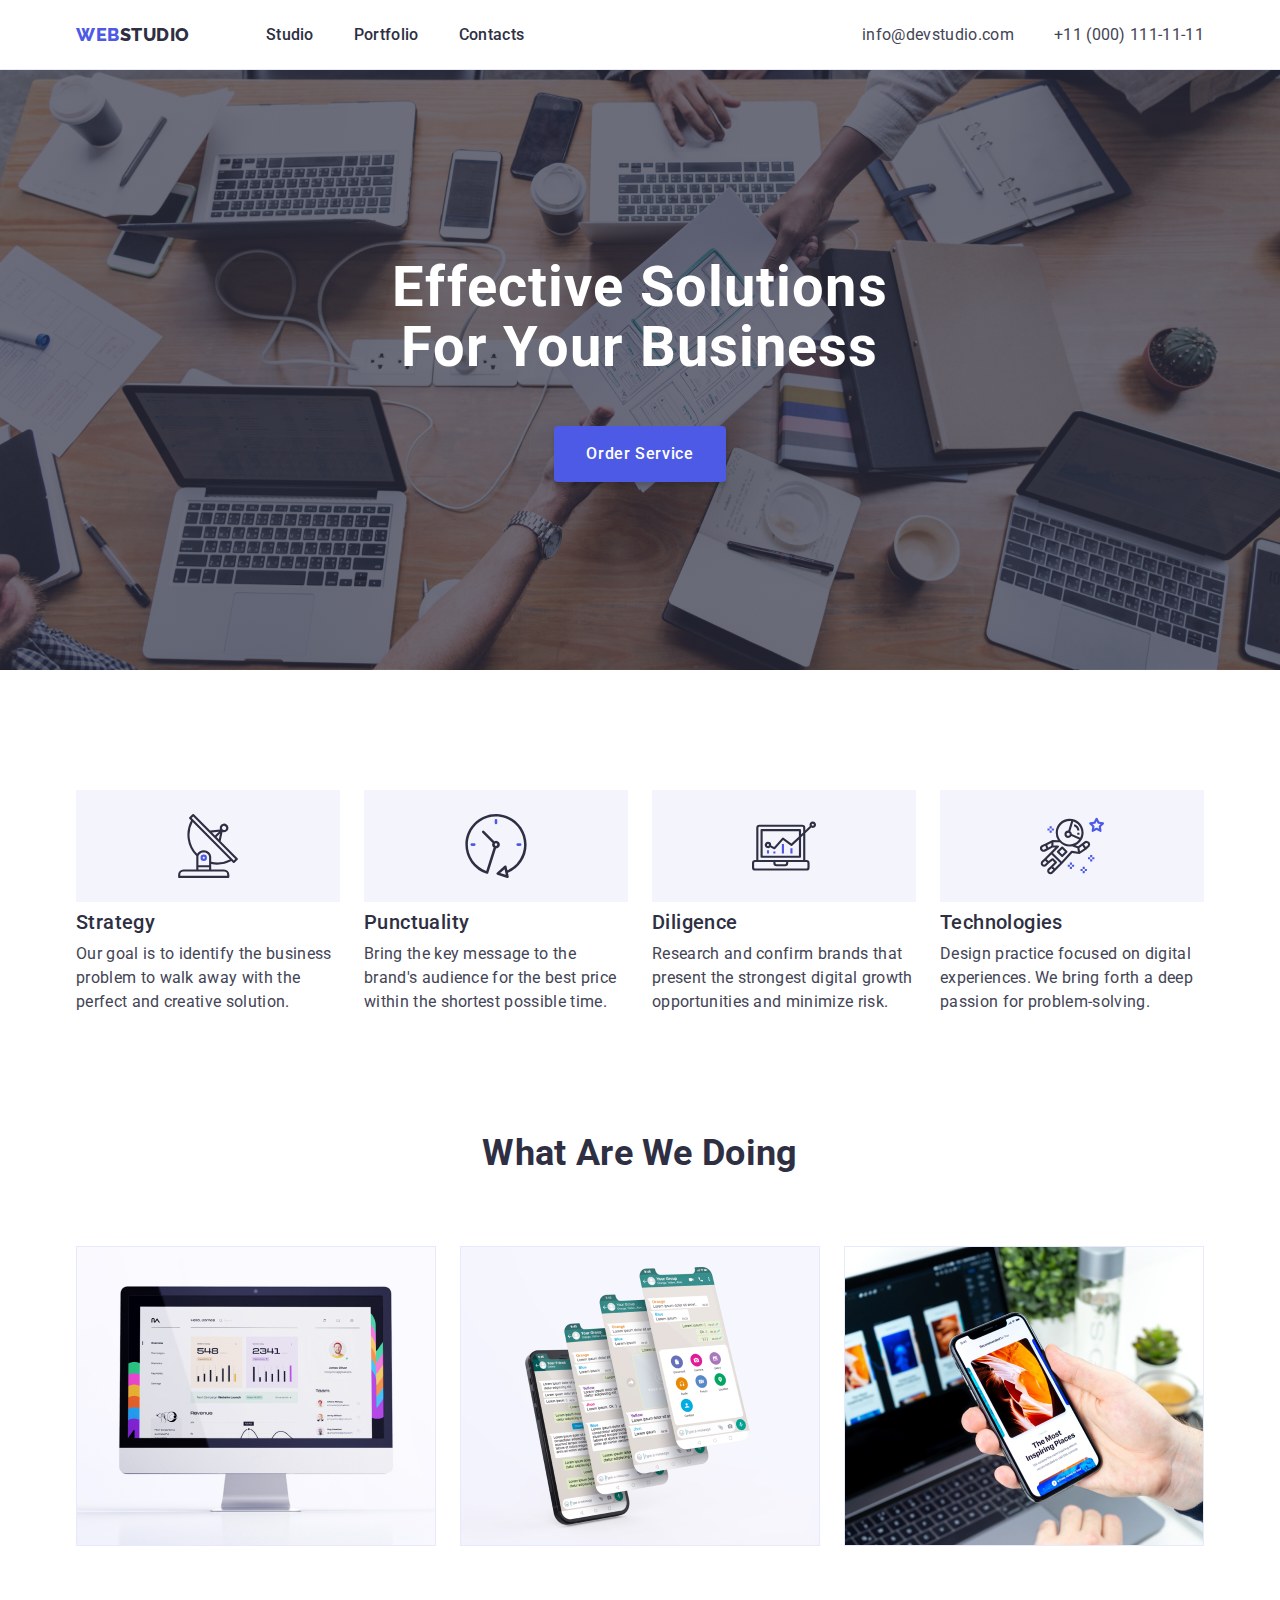
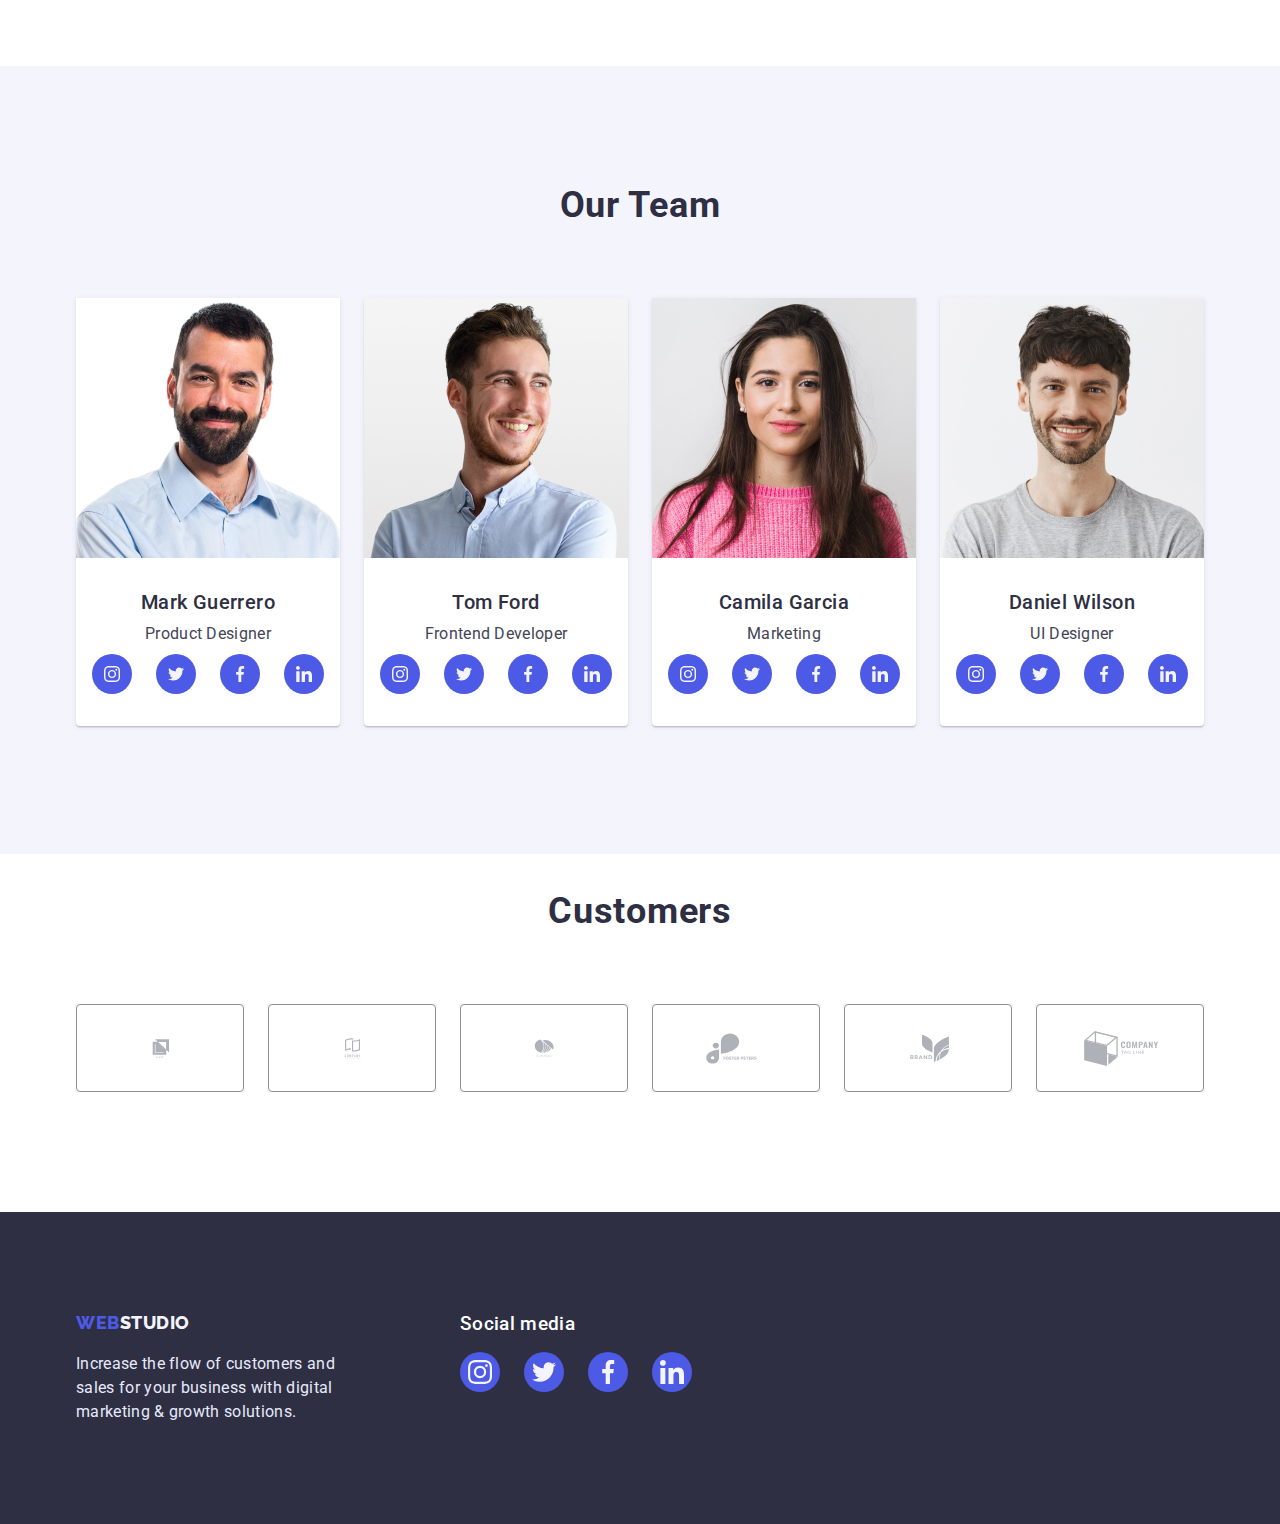
==== index.html @ 7eb5ca66 "first commit" ====
<!DOCTYPE html>
<html lang="en">
<head>
    <meta charset="UTF-8">
    <meta http-equiv="X-UA-Compatible" content="IE=edge">
    <meta name="viewport" content="width=device-width, initial-scale=1.0">
    <title>Main Page</title>
    <link rel="preconnect" href="https://fonts.googleapis.com">
    <link rel="preconnect" href="https://fonts.gstatic.com" crossorigin>
    <link href="https://fonts.googleapis.com/css2?family=Raleway:wght@800&family=Roboto:wght@400;500;700;900&display=swap"
        rel="stylesheet">
    <link rel="stylesheet" href="https://cdn.jsdelivr.net/npm/modern-normalize@1.1.0/modern-normalize.min.css">
    <link rel="stylesheet" href="./css/styles.css">
</head>
<body>
    <!-- HEADER -->
   
     <header class="page-header">
        <!-- navigation -->

      <div class=" page-header-conteiner conteiner">
        <nav class="nav">
            <a class="logo logo-header link" href="#">Web<span class="logo-part">Studio</span></a>
            <ul class="nav-menu list">
                <li class="nav-item"><a class="nav-link link" href="./index.html">Studio</a></li>
                <li class="nav-item"><a class="nav-link link" href="./portfolio.html">Portfolio</a></li>
                <li class="nav-item"><a class="nav-link link" href="">Contacts</a></li>
            </ul>
          </nav>
          <!-- contacts -->
    
          <address class="contact-info">
            <ul class="contacts-list list">
                <li class="contacts-item"><a class="contacts-link link" href="mailto:info@devstudio.com">info@devstudio.com</a></li>
                <li class="contacts-item"><a class="contacts-link link" href="tel:+110001111111">+11 (000) 111-11-11</a></li>
            </ul>
        </address>
      </div>

    </header>
    <!-- MAIN-CONTENT -->

    <main class="main">
        <!-- SECTION-HERO -->

        <section class="hero">
            <h1 class="hero-title">Effective Solutions for Your Business</h1>
            <button class="hero-button" type="button">Order Service</button>
        </section>
        <!-- SECTION-ABOUT -->

        <section class="about">
            <div class="conteiner">
                <h2 class="about-title" hidden>about</h2>
            <ul class="about-list list">
                <li class="about-list-item">
                    <div class="about-icon-card">
                        <svg class="about-icon-item" width="64" height="64">
                            <use href="./images/icons.svg#antenna"></use>
                        </svg>
                    </div>
                    <h3 class="about-list-title">Strategy</h3>
                    <p class="about-list-text">Our goal is to identify the business problem to walk away with the perfect and creative solution. </p>
                </li>
                <li class="about-list-item">
                    <div class="about-icon-card">
                        <svg class="about-icon-item" width="64" height="64">
                            <use href="./images/icons.svg#clock"></use>
                        </svg>
                    </div>
                    <h3 class="about-list-title">Punctuality</h3>
                    <p class="about-list-text">Bring the key message to the brand's audience for the best price within the shortest possible time.</p>
                </li>
                <li class="about-list-item">
                    <div class="about-icon-card">
                        <svg class="about-icon-item" width="64" height="64">
                            <use href="./images/icons.svg#diagram"></use>
                        </svg>
                    </div>
                    <h3 class="about-list-title">Diligence</h3>
                    <p class="about-list-text">Research and confirm brands that present the strongest digital growth opportunities and minimize risk.</p>
                </li>
                <li class="about-list-item">
                    <div class="about-icon-card">
                        <svg class="about-icon-item" width="64" height="64">
                            <use href="./images/icons.svg#astronaut"></use>
                        </svg>
                    </div>
                    <h3 class="about-list-title">Technologies</h3>
                    <p class="about-list-text">Design practice focused on digital experiences. We bring forth a deep passion for problem-solving.</p>
                </li>
            </ul>
            </div>
        </section>
        <!-- SECTION OUR WORK -->
        
        <section class="ourwork">
            <div class="conteiner">
                <h2 class="ourwork-title">What are we doing</h2>
            <ul class="ourwork-list list">
                <li class="ourwork-list-item"><img class="ourwork-image" src="./images/section2/Rectangle71.jpg" alt="Computer" width="360"></li>
                <li class="ourwork-list-item"><img class="ourwork-image" src="./images/section2/Rectangle71-2.jpg" alt="Screens" width="360"></li>
                <li class="ourwork-list-item"><img class="ourwork-image" src="./images/section2/Rectangle71-3.jpg" alt="Phone" width="360"></li>
            </ul>
            </div>

        </section>
            
        
        <!-- SECTION-OURTEAM -->

        <section class="ourteam">
            <div class="conteiner">
                <h2 class="ourteam-title">Our Team</h2>
            <ul class="ourteam-list list">
                <li class="ourteam-card">
                    <img class="ourteam-list-image" src="./images/section3/img.jpg" alt="Men Mark" width="264">
                    <div class="ourteam-card-text">
                    <h3 class="ourteam-list-title">Mark Guerrero</h3>
                    <p class="ourteam-list-text">Product Designer</p>
                    <ul class="social-list list">
                        <li class="social-list-item">
                            <a href="#" class="social-list-link">
                                <svg class="social-list-image" width="16" height="16">
                                    <use href="./images/icons.svg#instagram"></use>
                                </svg>
                            </a>
                        </li>
                        <li class="social-list-item">
                            <a href="#" class="social-list-link">
                                <svg class="social-list-image" width="16" height="16">
                                    <use href="./images/icons.svg#twitter"></use>
                                </svg>
                            </a>
                        </li>
                        <li class="social-list-item">
                            <a href="#" class="social-list-link">
                                <svg class="social-list-image" width="16" height="16">
                                    <use href="./images/icons.svg#facebook"></use>
                                </svg>
                            </a>
                        </li>
                        <li class="social-list-item">
                            <a href="#" class="social-list-link">
                                <svg class="social-list-image" width="16" height="16">
                                    <use href="./images/icons.svg#linkedin"></use>
                                </svg>
                            </a>
                        </li>
                    </ul>
                    </div>
                </li>
                <li class="ourteam-card">
                    <img class="ourteam-list-image" src="./images/section3/img-2.jpg" alt="Men Tom" width="264">
                    <div class="ourteam-card-text">
                    <h3 class="ourteam-list-title">Tom Ford</h3>
                    <p class="ourteam-list-text">Frontend Developer</p>
                    <ul class="social-list list">
                        <li class="social-list-item">
                            <a href="#" class="social-list-link">
                                <svg class="social-list-image" width="16" height="16">
                                    <use href="./images/icons.svg#instagram"></use>
                                </svg>
                            </a>
                        </li>
                        <li class="social-list-item">
                            <a href="#" class="social-list-link">
                                <svg class="social-list-image" width="16" height="16">
                                    <use href="./images/icons.svg#twitter"></use>
                                </svg>
                            </a>
                        </li>
                        <li class="social-list-item">
                            <a href="#" class="social-list-link">
                                <svg class="social-list-image" width="16" height="16">
                                    <use href="./images/icons.svg#facebook"></use>
                                </svg>
                            </a>
                        </li>
                        <li class="social-list-item">
                            <a href="#" class="social-list-link">
                                <svg class="social-list-image" width="16" height="16">
                                    <use href="./images/icons.svg#linkedin"></use>
                                </svg>
                            </a>
                        </li>
                    </ul>
                    </div>
                </li>
                <li class="ourteam-card">
                    <img class="ourteam-list-image" src="./images/section3/img-3.jpg" alt="Girl Camila" width="264">
                    <div class="ourteam-card-text">
                    <h3 class="ourteam-list-title">Camila Garcia</h3>
                    <p class="ourteam-list-text">Marketing</p>
                    <ul class="social-list list">
                        <li class="social-list-item">
                            <a href="#" class="social-list-link">
                                <svg class="social-list-image" width="16" height="16">
                                    <use href="./images/icons.svg#instagram"></use>
                                </svg>
                            </a>
                        </li>
                        <li class="social-list-item">
                            <a href="#" class="social-list-link">
                                <svg class="social-list-image" width="16" height="16">
                                    <use href="./images/icons.svg#twitter"></use>
                                </svg>
                            </a>
                        </li>
                        <li class="social-list-item">
                            <a href="#" class="social-list-link">
                                <svg class="social-list-image" width="16" height="16">
                                    <use href="./images/icons.svg#facebook"></use>
                                </svg>
                            </a>
                        </li>
                        <li class="social-list-item">
                            <a href="#" class="social-list-link">
                                <svg class="social-list-image" width="16" height="16">
                                    <use href="./images/icons.svg#linkedin"></use>
                                </svg>
                            </a>
                        </li>
                    </ul>
                    </div>
                </li>
                <li class="ourteam-card">
                    <img class="ourteam-list-image" src="./images/section3/img-4.jpg" alt="Men Daniel" width="264">
                    <div class="ourteam-card-text">
                    <h3 class="ourteam-list-title">Daniel Wilson</h3>
                    <p class="ourteam-list-text">UI Designer</p>
                    <ul class="social-list list">
                        <li class="social-list-item">
                            <a href="#" class="social-list-link">
                                <svg class="social-list-image" width="16" height="16">
                                    <use href="./images/icons.svg#instagram"></use>
                                </svg>
                            </a>
                        </li>
                        <li class="social-list-item">
                            <a href="#" class="social-list-link">
                                <svg class="social-list-image" width="16" height="16">
                                    <use href="./images/icons.svg#twitter"></use>
                                </svg>
                            </a>
                        </li>
                        <li class="social-list-item">
                            <a href="#" class="social-list-link">
                                <svg class="social-list-image" width="16" height="16">
                                    <use href="./images/icons.svg#facebook"></use>
                                </svg>
                            </a>
                        </li>
                        <li class="social-list-item">
                            <a href="#" class="social-list-link">
                                <svg class="social-list-image" width="16" height="16">
                                    <use href="./images/icons.svg#linkedin"></use>
                                </svg>
                            </a>
                        </li>
                    </ul>
                    </div>
                </li>
            </ul>
            </div>
        </section>

        <!-- SECTION CUSTOMERS -->

        <section class="customers">
            <div class="conteiner">
                <h2 class="customers-title">Customers</h2>
            <ul class="customers-list list">
                <li class="customers-list-item">
                    <a href="#" class="customers-item-link">
                        <svg class="customers-item-image" width="41" height="47">
                            <use href="./images/icons.svg#Logo"></use>
                        </svg>
                    </a>
                </li>
                <li class="customers-list-item">
                    <a href="#" class="customers-item-link">
                        <svg class="customers-item-image" width="40" height="52">
                            <use href="./images/icons.svg#Logo2"></use>
                        </svg>
                    </a>
                </li>
                <li class="customers-list-item">
                    <a href="#" class="customers-item-link">
                        <svg class="customers-item-image" width="44" height="41">
                            <use href="./images/icons.svg#Logo3"></use>
                        </svg>
                    </a>
                </li>
                <li class="customers-list-item">
                    <a href="#" class="customers-item-link">
                        <svg class="customers-item-image" width="84" height="41">
                            <use href="./images/icons.svg#Logo4"></use>
                        </svg>
                    </a>
                </li>
                <li class="customers-list-item">
                    <a href="#" class="customers-item-link">
                        <svg class="customers-item-image" width="63" height="45">
                            <use href="./images/icons.svg#Logo5"></use>
                        </svg>
                    </a>
                </li>
                <li class="customers-list-item">
                    <a href="#" class="customers-item-link">
                        <svg class="customers-item-image" width="94" height="44">
                            <use href="./images/icons.svg#Logo6"></use>
                        </svg>
                    </a>
                </li>
            </ul>
            </div>

        </section>

    </main>
    <!-- FOOTER -->

    <footer class="footer">
        <div class="conteiner footer-conteiner">
        <div class="footer-box">
        <a class="logo link" href="#">Web<span class="logo-footer">Studio</span></a>
        <p class="footer-text">Increase the flow of customers and sales for your business with digital marketing & growth solutions.</p>
        </div>
        <div class="social-footer-box">
            <h3 class="social-box-title">Social media</h3>
            <ul class="social-list list">
                <li class="social-list-item">
                    <a href="#" class="social-list-link social-list-footer">
                        <svg class="social-list-image" width="24" height="24">
                            <use href="./images/icons.svg#instagram"></use>
                        </svg>
                    </a>
                </li>
                <li class="social-list-item">
                    <a href="#" class="social-list-link social-list-footer">
                        <svg class="social-list-image" width="24" height="24">
                            <use href="./images/icons.svg#twitter"></use>
                        </svg>
                    </a>
                </li>
                <li class="social-list-item">
                    <a href="#" class="social-list-link social-list-footer">
                        <svg class="social-list-image" width="24" height="24">
                            <use href="./images/icons.svg#facebook"></use>
                        </svg>
                    </a>
                </li>
                <li class="social-list-item">
                    <a href="#" class="social-list-link social-list-footer">
                        <svg class="social-list-image" width="24" height="24">
                            <use href="./images/icons.svg#linkedin"></use>
                        </svg>
                    </a>
                </li>
            </ul>
        </div>
        </div>
    </footer>
</body>
</html>
---- css/styles.css ----
:root {
    --primary-color:  #434455;
    --secondary-color: #2E2F42;
    --logo-web: #4D5AE5;
    --white: #FFFFFF;
    --active-color: #404BBF;
    --logo-footer: #F4F4FD;
    --footer-text:#E7E9FC;
    --primary-font: 'Roboto', sans-serif;
    --secondary-font: 'Raleway', sans-serif;
}
h1,h2,h3,h4,h5,h6,p {
    margin-top: 0;
    margin-bottom: 0;}

ul,ol {
    margin-top: 0;
    margin-bottom: 0;
    padding-left: 0;
}
img {
    display: block;
    max-width: 100%;
    height: auto;
}
button {
    cursor: pointer;
}

.list {
    list-style: none;
}
.link {
    text-decoration: none;
}

body {
    font-family: var(--primary-font);
    font-weight: 400;
    font-size: 16px;
    line-height: 1.5em;
    letter-spacing: 0.02em;
    color: var(--primary-color);
}
.conteiner {
    max-width: 1158px;
    margin-right: auto;
    margin-left: auto;
    padding-right: 15px;
    padding-left: 15px;
}
.page-header-conteiner {
    display: flex;
    align-items: center;
}


/* LOGOTYPE */
.logo {
     font-family:var(--secondary-font);
     font-weight: 800;
     font-size: 18px;
     line-height: 1.17em;
     letter-spacing: 0.03em;
     text-transform: uppercase;
     color:var(--logo-web) ;
}

.logo-part {
    color:var(--secondary-color);
}
.logo-footer {
    color:var(--logo-footer)
}

/* HEADER */

.page-header {
    border-bottom: 1px solid #E7E9FC;
}

.nav {
    display: flex;
    align-items: center;
}
.nav-menu {
    display: flex;
    align-items: center;

    margin-left: 76px;
}
.nav-item:not(:first-child) {
    margin-left: 40px;

}
.nav-link {
    color: var(--secondary-color);
    font-weight: 500;

}
.nav-link:hover,
.nav-link:focus {
    color: var(--active-color);
}

.contact-info {
    margin-left: auto;
    font-style: normal;
}
.contacts-item:last-child {
    margin-left: 40px;
}   

.contacts-list {
    display: flex;
    align-items: center;
}

.contacts-link {
    
    color: var(--primary-color);

}
.contacts-link:hover,
.contacts-link:focus {
    color: var(--active-color);
}
.logo-header, .nav-link, .contacts-link {
    padding-top: 24px;
    padding-bottom: 24px;
}


/* MAIN PAGE */

/* SECTION-HERO */

.hero {
    padding-top: 188px;
    padding-bottom: 188px;
    background-image: linear-gradient(rgba(46, 47, 66, 0.7), rgba(46, 47, 66, 0.7)), url(/images/sectionhero/people-office\ 1.jpg);
    background-repeat: no-repeat;
    background-size: 1440px;
    background-position: center;
}
.hero-title {
    margin-right: auto;
    margin-left: auto;
    margin-bottom: 48px;

    width: 496px;
    font-weight: 700;
    font-size: 56px;
    text-align: center;
    line-height: 1.07em;
    letter-spacing: 0.02em;
    text-transform: capitalize;
    color: var(--white);
}
.hero-button {
    display: block;

    margin: 0 auto;
    padding-top: 16px;
    padding-right: 32px;
    padding-bottom: 16px;
    padding-left: 32px;

    font-size: 16px;
    font-weight: 500;
    line-height: 1.5em;
    letter-spacing: 0.04em;
    font-family: inherit;
    background-color: var(--logo-web);
    color: var(--white);
    box-shadow: 0px 4px 4px rgba(0, 0, 0, 0.15);
    border: none;
    border-radius: 4px;
   
}
.hero-button:hover,
.hero-button:focus {
    background-color: var(--active-color);
}

/* SECTION-ABOUT */
.about {
    padding-top: 120px;
}
.about-list {
    display: flex;
    flex-wrap: wrap;
    gap: 24px;

}
.about-list-item {
    flex-basis: calc((100% - 72px) / 4);
}
.about-list-title {
    margin-bottom: 8px;

    font-weight: 500;
    font-size: 20px;
    line-height: 1.2em;
    letter-spacing: 0.02em;
    color: var(--secondary-color);
}
.about-icon-card {
    padding-top: 24px;
    padding-bottom: 24px;
    margin-bottom: 8px;
    background-color: rgba(244, 244, 253, 1);

}
.about-icon-item {
    display: block;
    margin: 0  auto;
}
/* SECTION-OURWORK */

.ourwork {
    padding-top: 120px;
    padding-bottom: 120px;
}
.ourwork-title {
    margin-bottom: 72px;

    font-weight: 700;
    font-size: 36px;
    line-height: 1.11em;
    text-align: center;
    text-transform: capitalize;
    color: var(--secondary-color);
}
.ourwork-list {
    display: flex;
    gap: 24px;
}
.ourwork-list-item {
    flex-basis: calc((100% - 48px) / 3);
}

/* SECTION-OURTEAM */

.ourteam {
    padding-top: 120px;
    padding-bottom: 120px;
    background-color:var(--logo-footer);
}
.ourteam-list {
    display: flex;
    flex-wrap: wrap;
    gap: 24px;
}
.ourteam-card {
    flex-basis: calc((100% - 72px) / 4);
    margin-bottom: 8px;

    box-shadow: 0px 1px 6px rgba(46, 47, 66, 0.08), 0px 1px 1px rgba(46, 47, 66, 0.16), 0px 2px 1px rgba(46, 47, 66, 0.08);
    border-radius: 0px 0px 4px 4px;
    background-color: var(--white);
    
    
}
.social-list {
    display: flex;
    justify-content: center;
    gap: 24px;
}
.social-list-link {
    display: flex;
    justify-content: center;
    align-items: center;

    width: 40px;
    height: 40px;
    border-radius: 50%;
    color: rgba(244, 244, 253, 1);
    background-color:#4D5AE5;



}
.social-list-link:hover, 
.social-list-link:focus {
    background-color:#404BBF;

}

.social-list-image {
    fill: currentColor;
}



.ourteam-title {
    margin-bottom: 72px;

    font-weight: 700;
    font-size: 36px;
    line-height: 1.11em;
    letter-spacing: 0.02em;
    text-align: center;
    text-transform: capitalize;
    color: var(--secondary-color);
}
.ourteam-card-text {
    padding-top: 32px;
    padding-bottom: 32px;
}
.ourteam-list-title {
    margin-bottom: 8px;

    font-weight: 500;
    font-size: 20px;
    line-height: 1.2em;
    letter-spacing: 0.02em;
    text-align: center;
    color: var(--secondary-color);
}
.ourteam-list-text {

    text-align: center;
    margin-bottom: 8px;

}
/* SECTION CUSTOMERS */
.customers {
    padding-top: 38px;
    padding-bottom: 120px;
}

.customers-title {
    margin-bottom: 72px;

    font-weight: 700;
    font-size: 36px;
    line-height: 1.11em;
    letter-spacing: 0.02em;
    text-align: center;
    text-transform: capitalize;
    color: var(--secondary-color);
}

.customers-list {
    display: flex;
    justify-content: center;
    gap: 24px;
}
.customers-item-link {
    display: flex;
    justify-content: center;
    align-items: center;
    width: 168px;
    height: 88px;
    border: 1px solid #8E8F99;
    border-radius: 4px;
    color: rgba(175, 177, 184, 1);

}
.customers-item-link:hover,
.customers-item-link:focus {
    border: 1px solid #404BBF;
}

.customers-item-image {
    fill: currentColor;
}
.customers-item-link:hover .customers-item-image,
.customers-item-link:focus .customers-item-image {
    fill: #404BBF;
}

/* FOOTER */

.footer-box {
    max-width: 264px;
    margin-right: 120px;
    /* margin-right: auto; */
}

.footer {
    padding-top: 100px;
    padding-bottom: 100px;
    background-color: var(--secondary-color);
}
.footer-text {
    margin-top: 16px;
    color: var(--footer-text);
}
.footer-conteiner {
    display: flex;
}
.social-box-title {
margin-bottom: 16px;
font-weight: 500;
color: #FFFFFF;
}
.social-list-footer:hover,
.social-list-footer:focus {
    background-color:#31D0AA;
    ;
}
/* PAGE-PORTFOLIO */

/* SECTION-OURPRODUCT */

/* FILTER-BUTTON */

.ourproduct {
    padding-top: 96px;
    padding-bottom: 120px;
}

.section-title {
    display: none;
}
.filter-button-list {
    display: flex;
    justify-content: center;
    gap: 24px;
    
    margin-bottom: 72px;;
}
.filter-button {
    padding-top: 12px;
    padding-right: 24px;
    padding-bottom: 12px;
    padding-left: 24px;

    font-size: 16px;
    font-weight: 500;
    line-height: 1.5em;
    letter-spacing: 0.04em;
    font-family: inherit;
    background-color:var(--logo-footer);
    color: var(--logo-web);
    border: none;
    border-radius: 4px;
    

}
.filter-button:hover,
.filter-button:focus {
    background-color:var(--active-color);
    color: var(--white);
    box-shadow: 0px 3px 1px rgba(0, 0, 0, 0.1), 0px 2px 1px rgba(0, 0, 0, 0.08), 0px 2px 2px rgba(0, 0, 0, 0.12);
}

/* OURPRODUCT-CARDS */

.ourproduct-list {
    display: flex;
    flex-wrap: wrap;
    row-gap: 48px;
    column-gap: 24px;
}
.ourproduct-item {
    flex-basis: calc((100% - 48px) / 3);
}
.card-item {
    display: block;
}
.card-item:hover {
    box-shadow: 0px 1px 6px rgba(46, 47, 66, 0.08), 0px 1px 1px rgba(46, 47, 66, 0.16), 0px 2px 1px rgba(46, 47, 66, 0.08);
}
.card-bottom {
    padding-top: 32px;
    padding-bottom: 32px;
    padding-left: 16px;

    border: 1px solid #E7E9FC;
    border-top: none;

}

.ourproduct-list-title {
    margin-bottom: 8px;

    font-weight: 500;
    font-size: 20px;
    line-height: 1.2em;
    letter-spacing: 0.02em;
    color: var(--secondary-color);
}

.ourproduct-list-text {
    color: var(--primary-color);
}
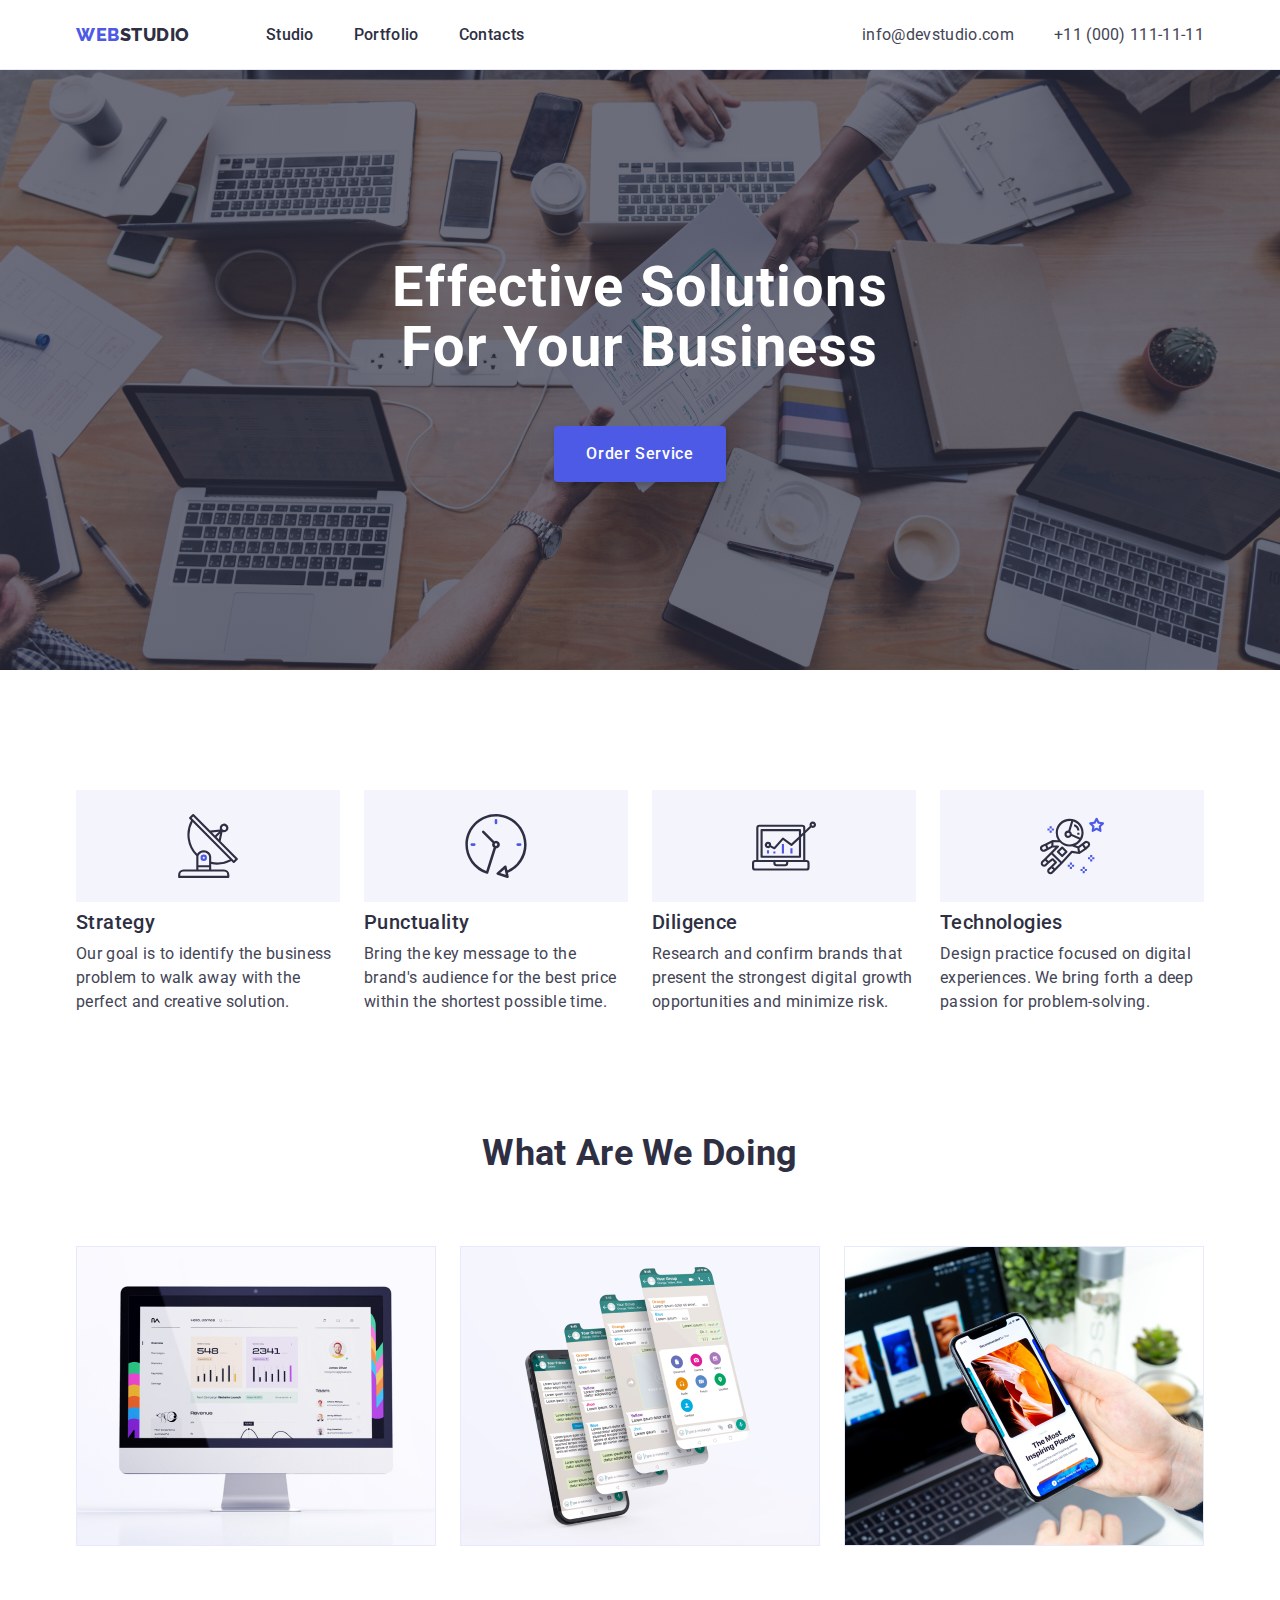
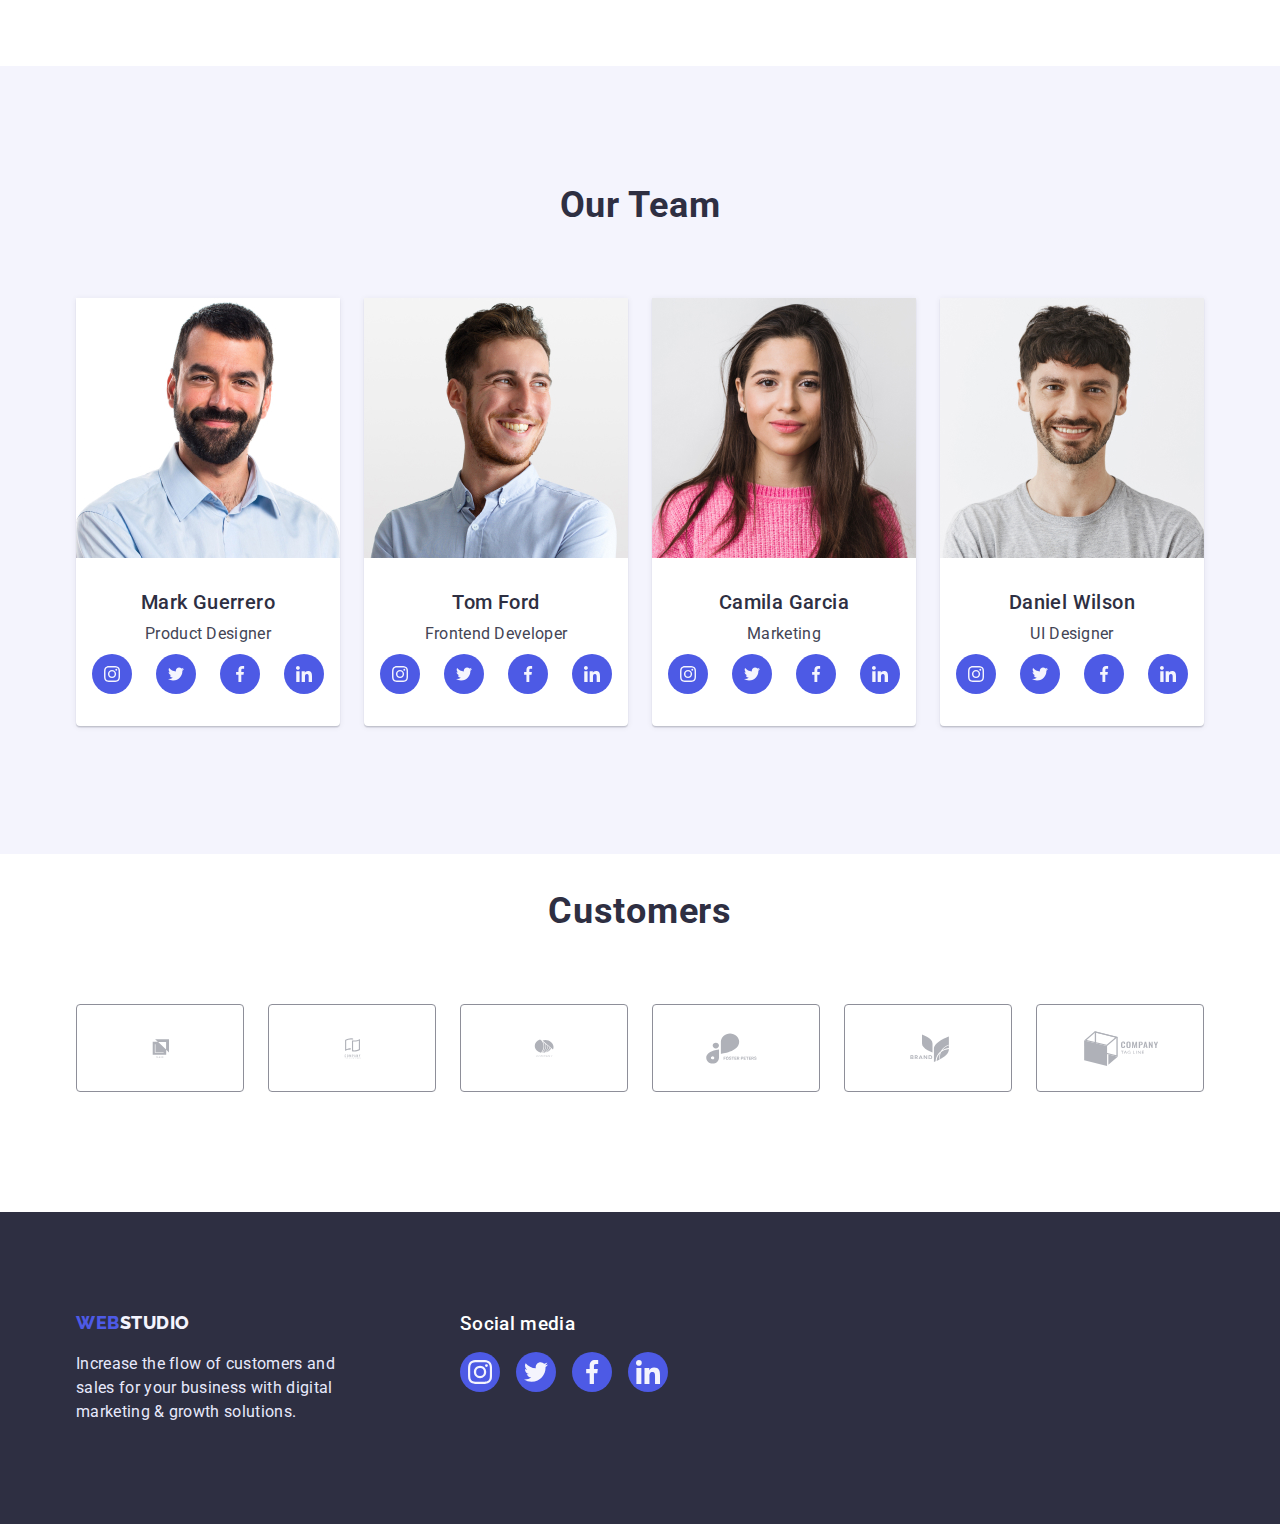
==== commit 559e1200: "3commmit" ====
--- a/index.html
+++ b/index.html
@@ -329,30 +329,30 @@
         </div>
         <div class="social-footer-box">
             <h3 class="social-box-title">Social media</h3>
-            <ul class="social-list list">
+            <ul class="social-list list social-list-footer">
                 <li class="social-list-item">
-                    <a href="#" class="social-list-link social-list-footer">
+                    <a href="#" class="social-list-link social-link-footer">
                         <svg class="social-list-image" width="24" height="24">
                             <use href="./images/icons.svg#instagram"></use>
                         </svg>
                     </a>
                 </li>
                 <li class="social-list-item">
-                    <a href="#" class="social-list-link social-list-footer">
+                    <a href="#" class="social-list-link social-link-footer">
                         <svg class="social-list-image" width="24" height="24">
                             <use href="./images/icons.svg#twitter"></use>
                         </svg>
                     </a>
                 </li>
                 <li class="social-list-item">
-                    <a href="#" class="social-list-link social-list-footer">
+                    <a href="#" class="social-list-link social-link-footer">
                         <svg class="social-list-image" width="24" height="24">
                             <use href="./images/icons.svg#facebook"></use>
                         </svg>
                     </a>
                 </li>
                 <li class="social-list-item">
-                    <a href="#" class="social-list-link social-list-footer">
+                    <a href="#" class="social-list-link social-link-footer">
                         <svg class="social-list-image" width="24" height="24">
                             <use href="./images/icons.svg#linkedin"></use>
                         </svg>
--- a/css/styles.css
+++ b/css/styles.css
@@ -139,7 +139,7 @@
 .hero {
     padding-top: 188px;
     padding-bottom: 188px;
-    background-image: linear-gradient(rgba(46, 47, 66, 0.7), rgba(46, 47, 66, 0.7)), url(/images/sectionhero/people-office\ 1.jpg);
+    background-image: linear-gradient(rgba(46, 47, 66, 0.7), rgba(46, 47, 66, 0.7)), url(../images/sectionhero/people-office.jpg);
     background-repeat: no-repeat;
     background-size: 1440px;
     background-position: center;
@@ -397,10 +397,12 @@
 font-weight: 500;
 color: #FFFFFF;
 }
-.social-list-footer:hover,
-.social-list-footer:focus {
+.social-list-footer {
+    gap: 16px;
+}
+.social-link-footer:hover,
+.social-link-footer:focus {
     background-color:#31D0AA;
-    ;
 }
 /* PAGE-PORTFOLIO */
 
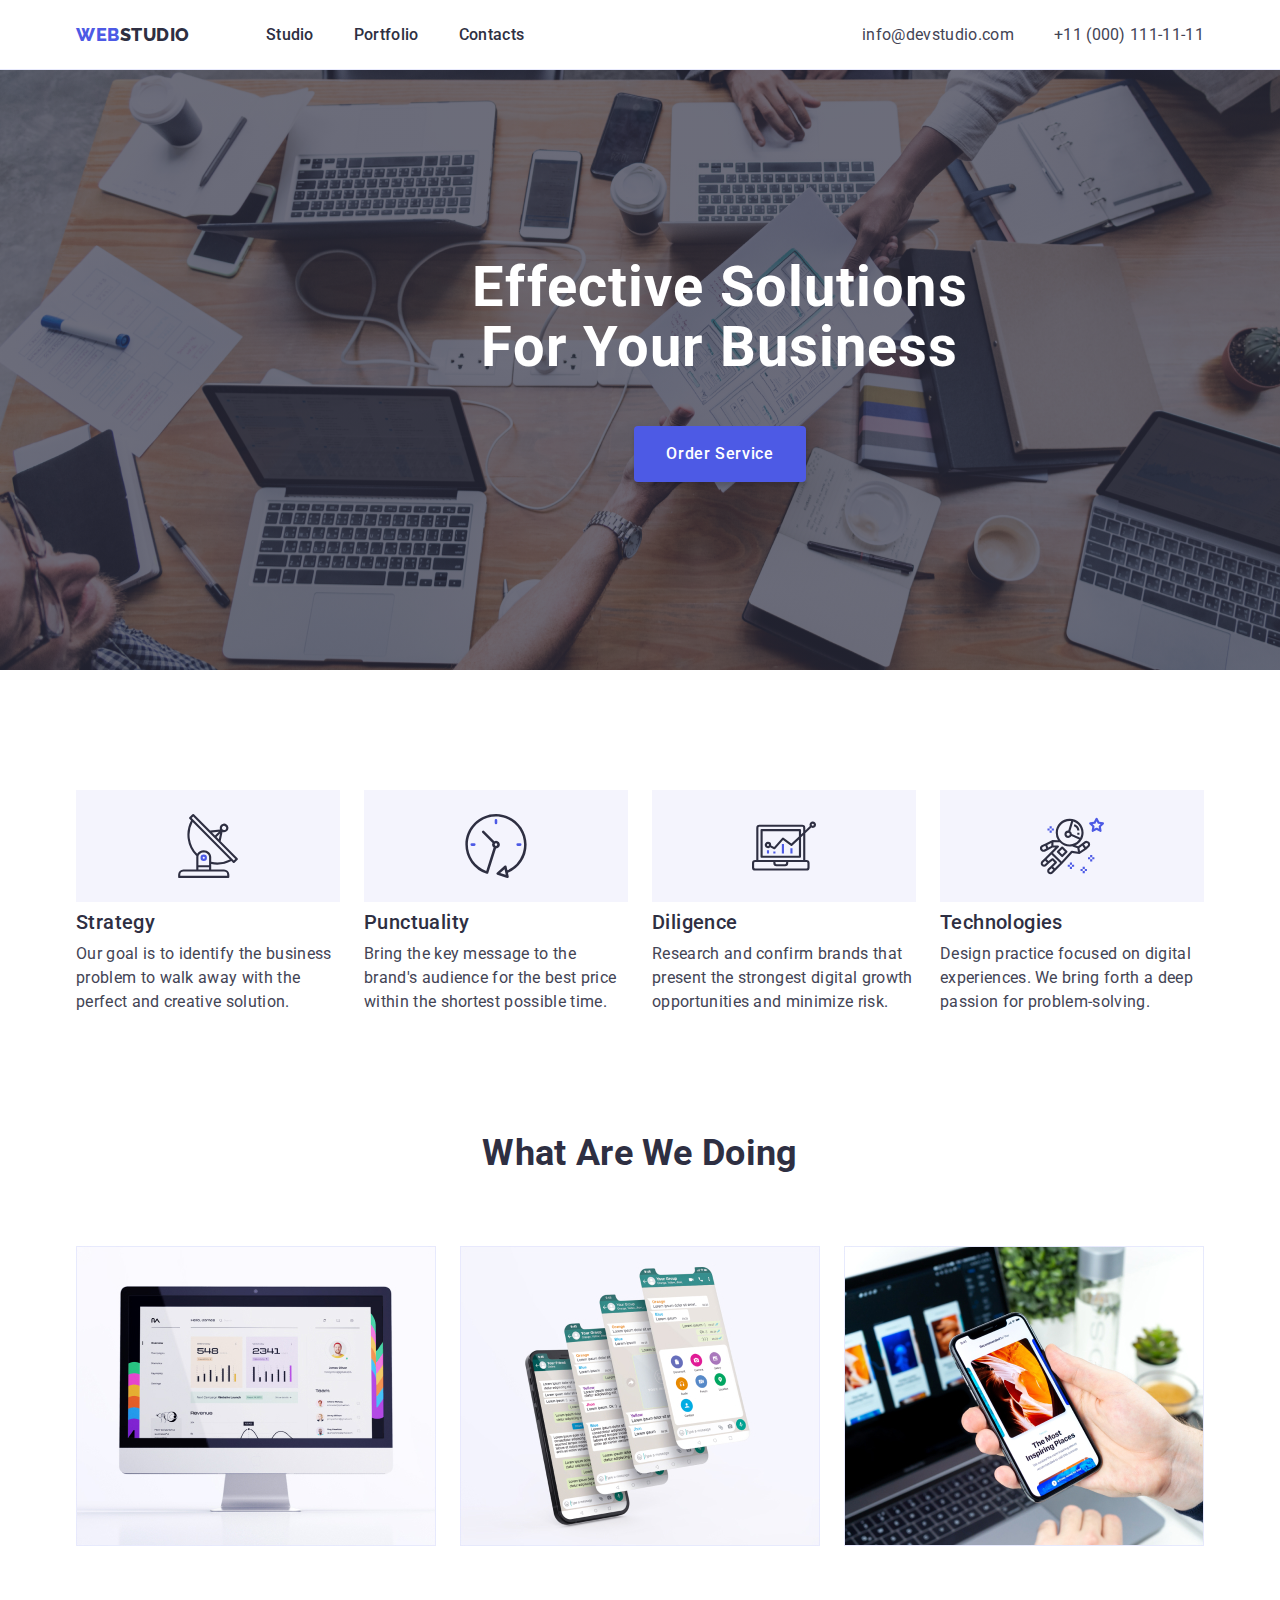
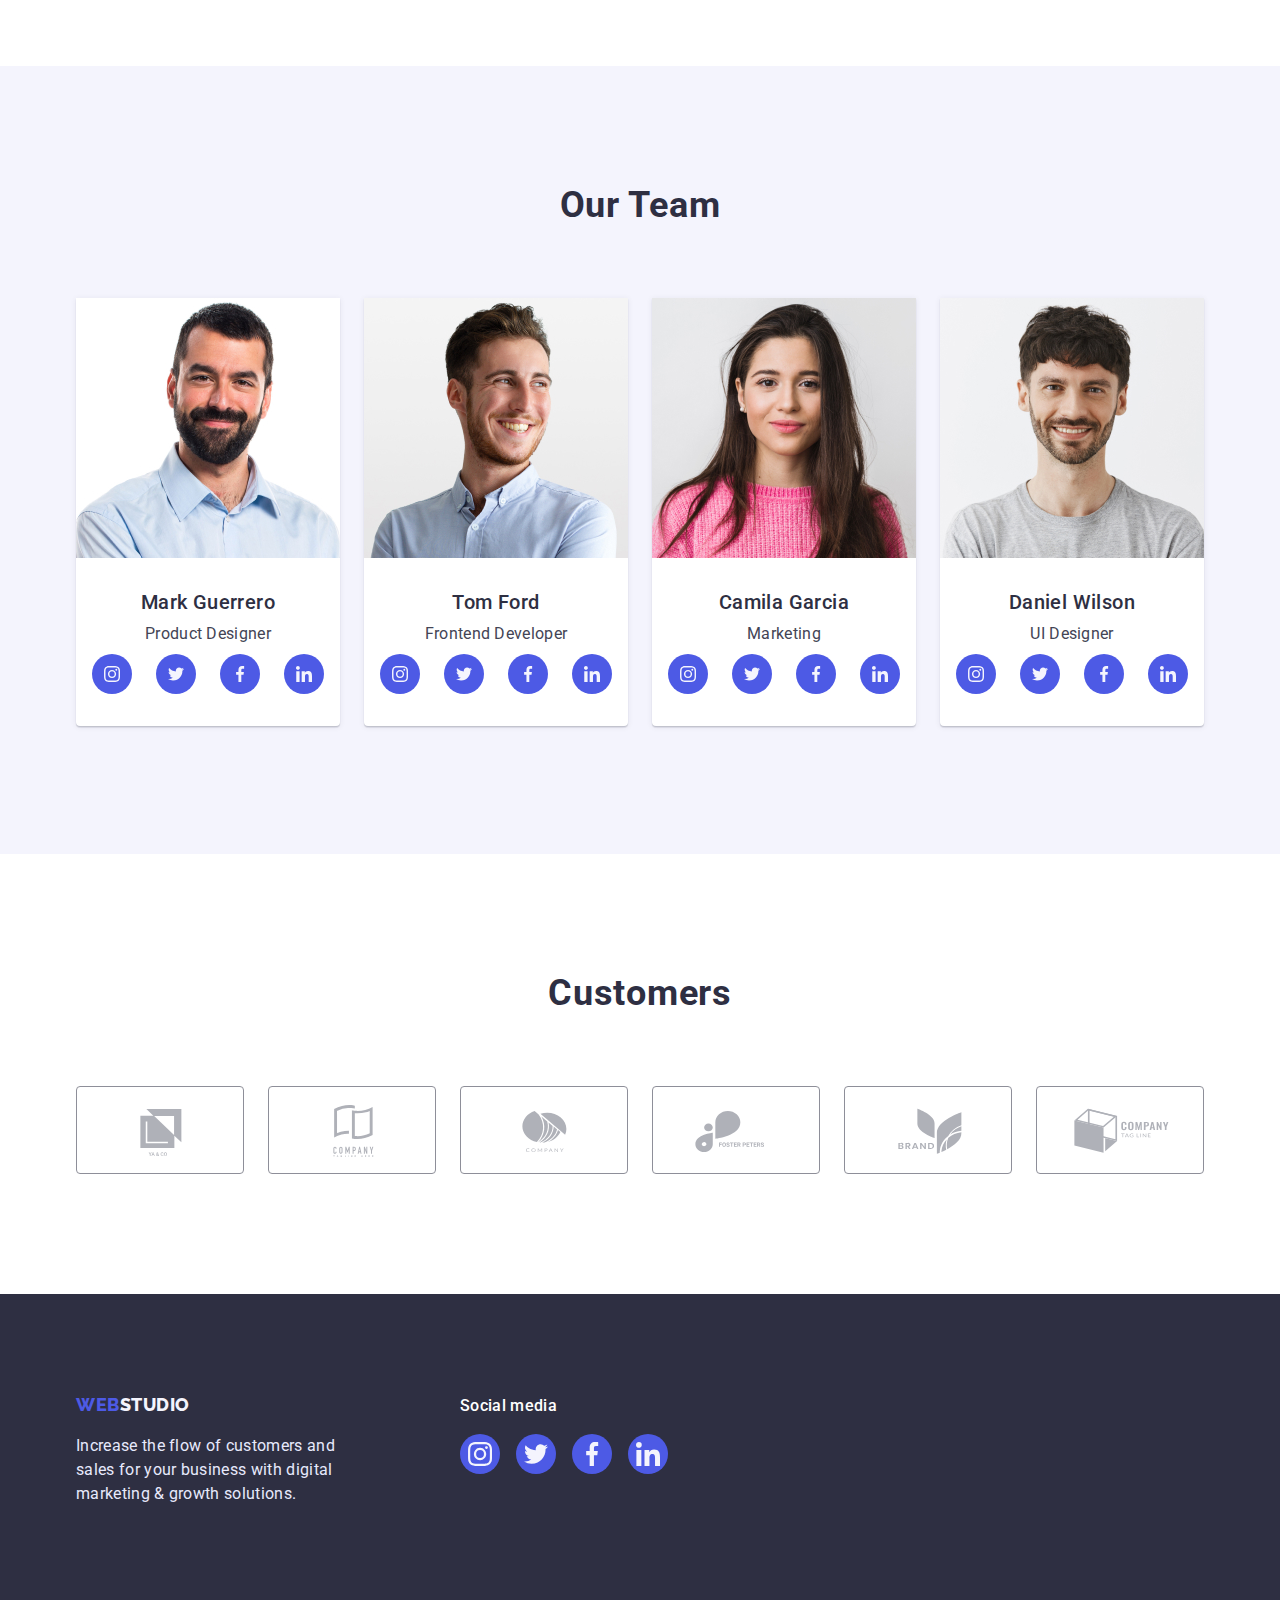
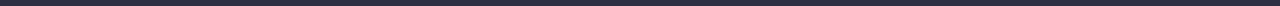
==== commit 13486821: "6commit" ====
--- a/index.html
+++ b/index.html
@@ -273,42 +273,42 @@
             <ul class="customers-list list">
                 <li class="customers-list-item">
                     <a href="#" class="customers-item-link">
-                        <svg class="customers-item-image" width="41" height="47">
+                        <svg class="customers-item-image" width="104" height="56">
                             <use href="./images/icons.svg#Logo"></use>
                         </svg>
                     </a>
                 </li>
                 <li class="customers-list-item">
                     <a href="#" class="customers-item-link">
-                        <svg class="customers-item-image" width="40" height="52">
+                        <svg class="customers-item-image" width="104" height="56">
                             <use href="./images/icons.svg#Logo2"></use>
                         </svg>
                     </a>
                 </li>
                 <li class="customers-list-item">
                     <a href="#" class="customers-item-link">
-                        <svg class="customers-item-image" width="44" height="41">
+                        <svg class="customers-item-image" width="104" height="56">
                             <use href="./images/icons.svg#Logo3"></use>
                         </svg>
                     </a>
                 </li>
                 <li class="customers-list-item">
                     <a href="#" class="customers-item-link">
-                        <svg class="customers-item-image" width="84" height="41">
+                        <svg class="customers-item-image" width="104" height="56">
                             <use href="./images/icons.svg#Logo4"></use>
                         </svg>
                     </a>
                 </li>
                 <li class="customers-list-item">
                     <a href="#" class="customers-item-link">
-                        <svg class="customers-item-image" width="63" height="45">
+                        <svg class="customers-item-image" width="104" height="56">
                             <use href="./images/icons.svg#Logo5"></use>
                         </svg>
                     </a>
                 </li>
                 <li class="customers-list-item">
                     <a href="#" class="customers-item-link">
-                        <svg class="customers-item-image" width="94" height="44">
+                        <svg class="customers-item-image" width="104" height="56">
                             <use href="./images/icons.svg#Logo6"></use>
                         </svg>
                     </a>
@@ -328,7 +328,7 @@
         <p class="footer-text">Increase the flow of customers and sales for your business with digital marketing & growth solutions.</p>
         </div>
         <div class="social-footer-box">
-            <h3 class="social-box-title">Social media</h3>
+            <p class="social-box-title">Social media</p>
             <ul class="social-list list social-list-footer">
                 <li class="social-list-item">
                     <a href="#" class="social-list-link social-link-footer">
--- a/css/styles.css
+++ b/css/styles.css
@@ -141,8 +141,10 @@
     padding-bottom: 188px;
     background-image: linear-gradient(rgba(46, 47, 66, 0.7), rgba(46, 47, 66, 0.7)), url(../images/sectionhero/people-office.jpg);
     background-repeat: no-repeat;
-    background-size: 1440px;
-    background-position: center;
+    width: 1440px;
+    background-size: cover;
+    margin-right: auto;
+    margin-left: auto;
 }
 .hero-title {
     margin-right: auto;
@@ -207,16 +209,15 @@
     color: var(--secondary-color);
 }
 .about-icon-card {
-    padding-top: 24px;
-    padding-bottom: 24px;
+    display: flex;
+    justify-content: center;
+    align-items: center;
+    height: 112px;
     margin-bottom: 8px;
     background-color: rgba(244, 244, 253, 1);
 
 }
-.about-icon-item {
-    display: block;
-    margin: 0  auto;
-}
+
 /* SECTION-OURWORK */
 
 .ourwork {
@@ -327,7 +328,7 @@
 }
 /* SECTION CUSTOMERS */
 .customers {
-    padding-top: 38px;
+    padding-top: 120px;
     padding-bottom: 120px;
 }
 
@@ -348,11 +349,14 @@
     justify-content: center;
     gap: 24px;
 }
+.customers-list-item {
+    flex-basis: calc((100% - 120px) / 6);
+}
 .customers-item-link {
     display: flex;
     justify-content: center;
     align-items: center;
-    width: 168px;
+    width: 100%;
     height: 88px;
     border: 1px solid #8E8F99;
     border-radius: 4px;
